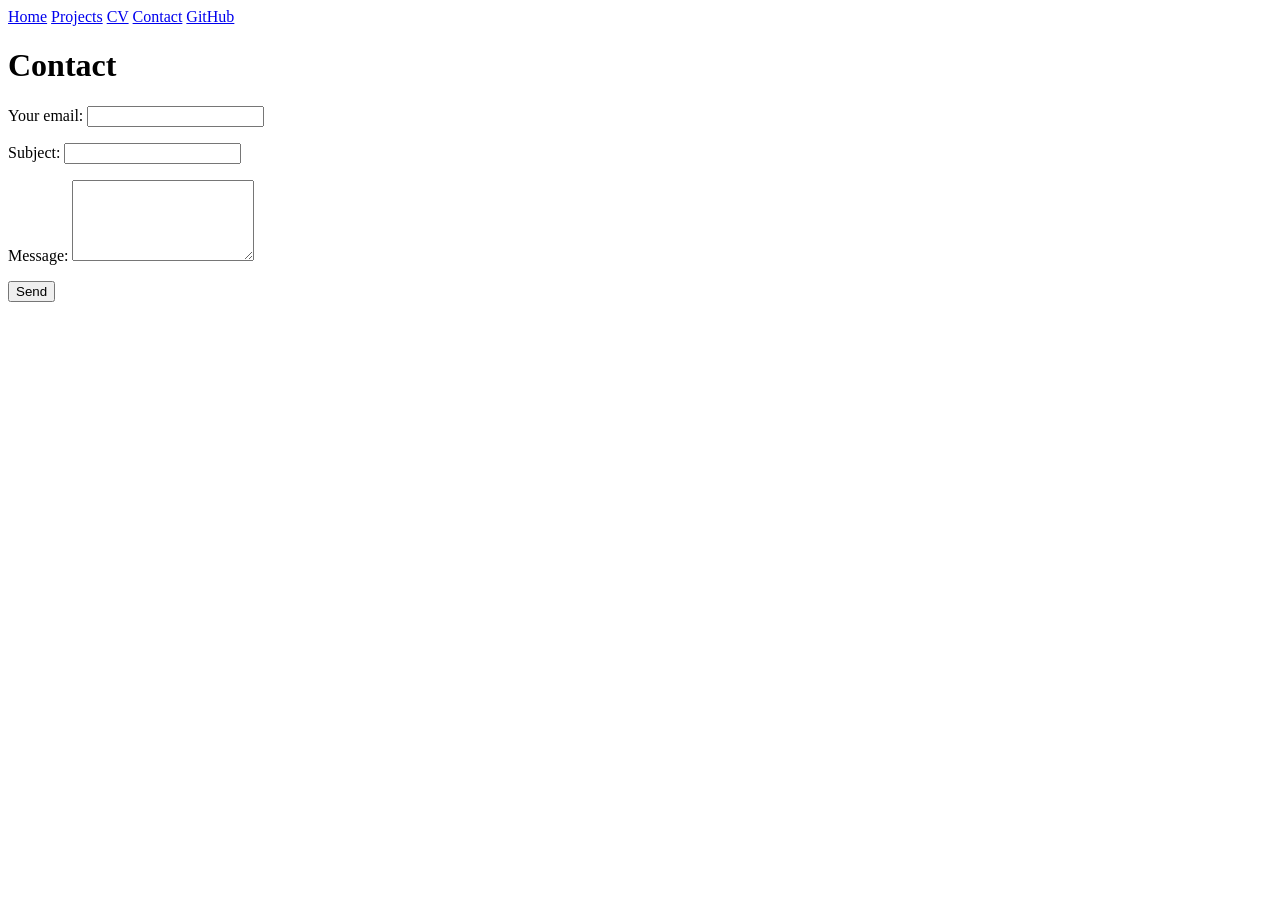
==== contact/index.html @ 65a9feb2 "1st" ====
<!DOCTYPE html>
<html lang="en">
<head>
  <meta charset="UTF-8">
  <meta name="viewport" content="width=device-width, initial-scale=1.0">
  <title>Austin Flippo: Contact</title>
  <link rel="stylesheet" href="style.css">
</head>
<body>
  <nav>
    <a href="index.html">Home</a>
    <a href="projects/index.html">Projects</a>
    <a href="cv/index.html">CV</a>
    <a href="contact/index.html">Contact</a>
    <a href="https://github.com/AustinFlippo" target="_blank">GitHub</a>
  </nav>

  <h1>Contact</h1>

  <!-- mailto: form opens the visitor's email app with a pre-addressed message -->
  <form action="mailto:austinflippo31@gmail.com" method="POST" enctype="text/plain">
    <p>
      <label>
        Your email:
        <input type="email" name="email" required>
      </label>
    </p>
    <p>
      <label>
        Subject:
        <input type="text" name="subject">
      </label>
    </p>
    <p>
      <label>
        Message:
        <textarea name="message" rows="5" required></textarea>
      </label>
    </p>
    <p>
      <button type="submit">Send</button>
    </p>
  </form>
</body>
</html>
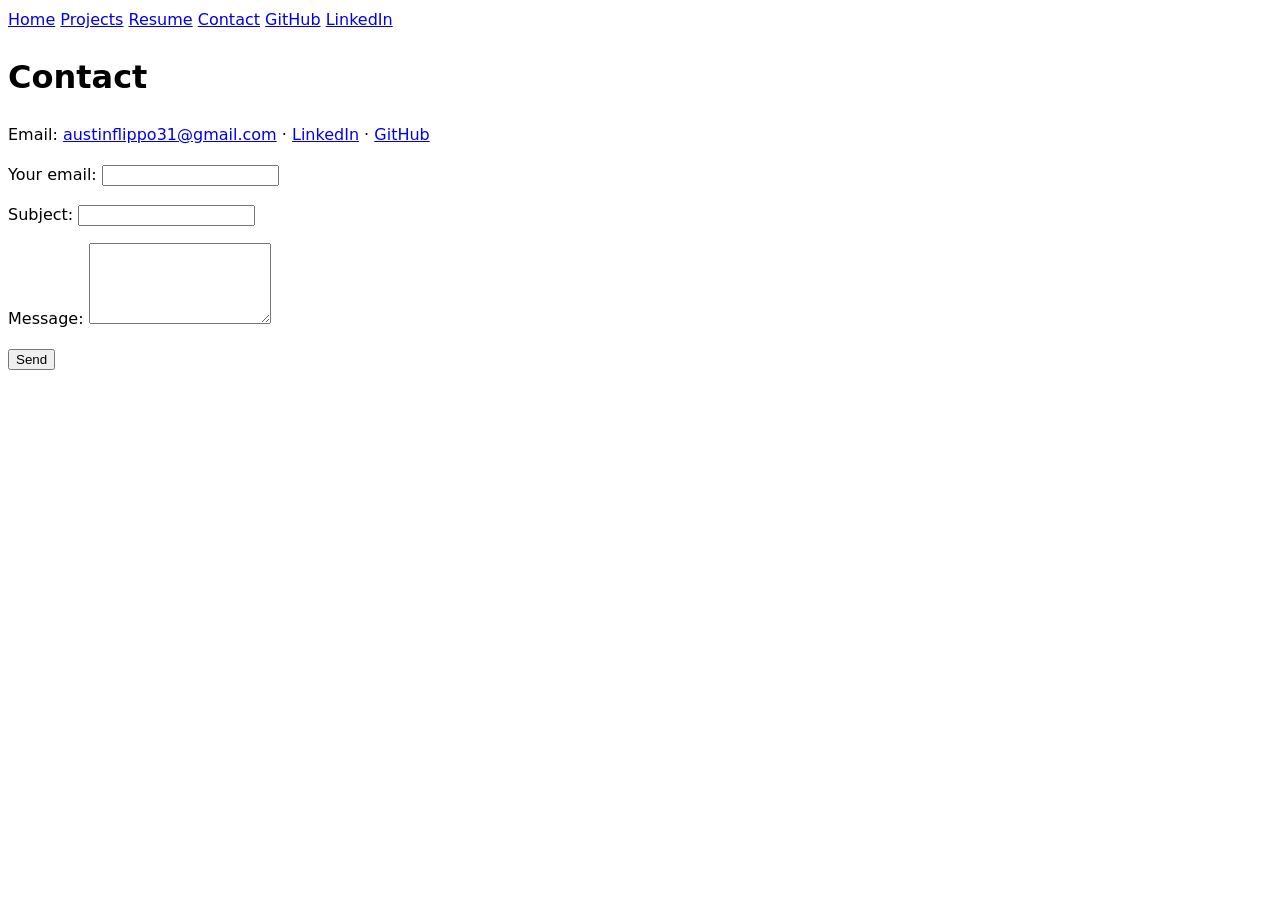
==== commit 72b6b2eb: "Fix broken subpage links and replace CV with full resume. Correct relative paths on contact/resume p" ====
--- a/contact/index.html
+++ b/contact/index.html
@@ -4,18 +4,29 @@
   <meta charset="UTF-8">
   <meta name="viewport" content="width=device-width, initial-scale=1.0">
   <title>Austin Flippo: Contact</title>
-  <link rel="stylesheet" href="style.css">
+  <!-- ../ goes up one folder, because this page lives in contact/ -->
+  <link rel="stylesheet" href="../style.css">
 </head>
 <body>
   <nav>
-    <a href="index.html">Home</a>
-    <a href="projects/index.html">Projects</a>
-    <a href="cv/index.html">CV</a>
-    <a href="contact/index.html">Contact</a>
+    <a href="../index.html">Home</a>
+    <a href="../projects/index.html">Projects</a>
+    <a href="../resume/index.html">Resume</a>
+    <a href="index.html">Contact</a>
     <a href="https://github.com/AustinFlippo" target="_blank">GitHub</a>
+    <a href="https://www.linkedin.com/in/atmflippo" target="_blank">LinkedIn</a>
   </nav>
 
   <h1>Contact</h1>
+
+  <p>
+    Email:
+    <a href="mailto:austinflippo31@gmail.com">austinflippo31@gmail.com</a>
+    ·
+    <a href="https://www.linkedin.com/in/atmflippo" target="_blank">LinkedIn</a>
+    ·
+    <a href="https://github.com/AustinFlippo" target="_blank">GitHub</a>
+  </p>
 
   <!-- mailto: form opens the visitor's email app with a pre-addressed message -->
   <form action="mailto:austinflippo31@gmail.com" method="POST" enctype="text/plain">
--- a/style.css
+++ b/style.css
@@ -0,0 +1,5 @@
+/* One stylesheet shared by every page (Lab 2 will make it prettier) */
+body {
+  /* Lab-required rule: readable system font at a comfortable line height */
+  font: 100% / 1.5 system-ui;
+}
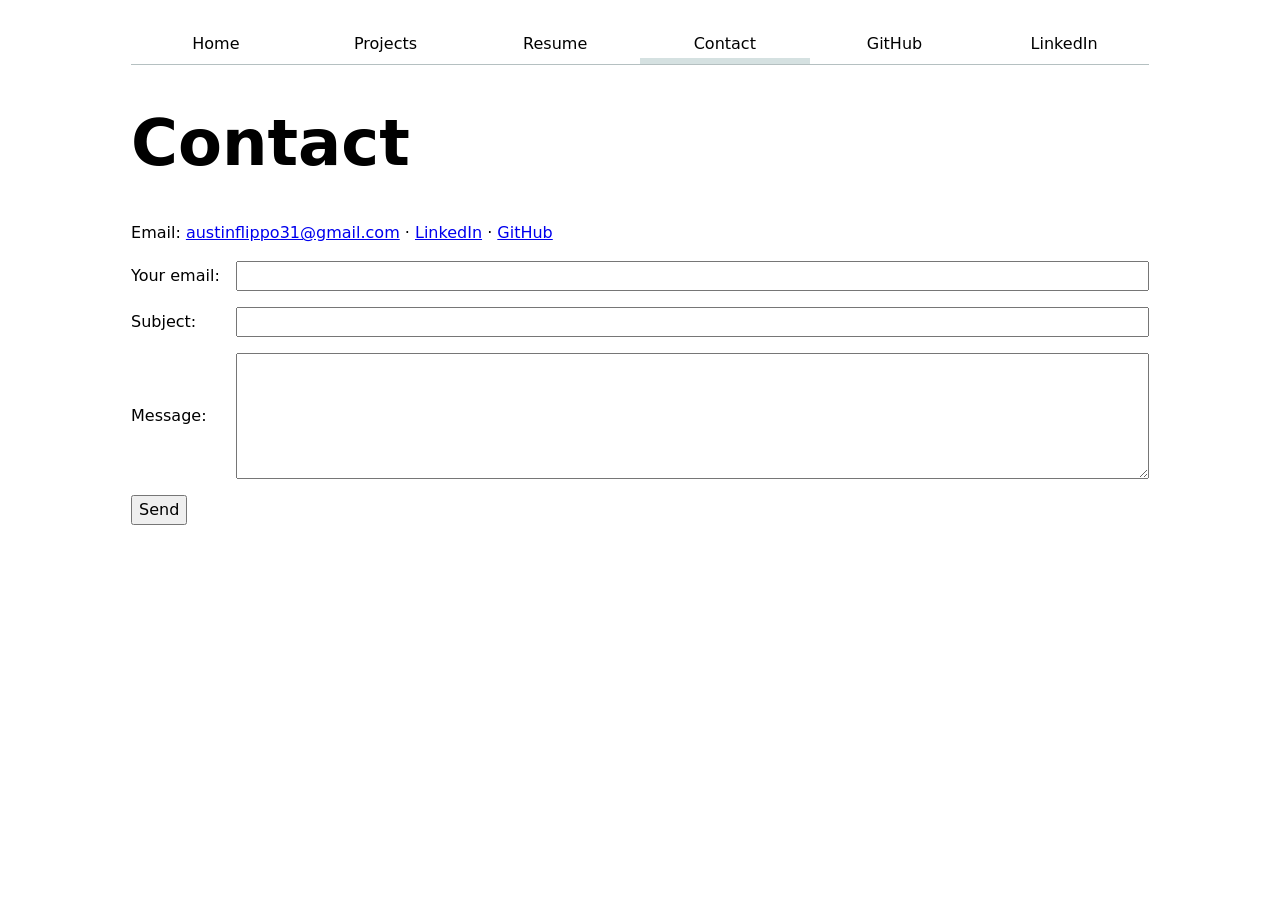
==== commit 8f8c02eb: "Style the site with Lab 2 CSS for width, nav, form, and projects. Co-authored-by: Cursor <cursoragen" ====
--- a/contact/index.html
+++ b/contact/index.html
@@ -12,7 +12,7 @@
     <a href="../index.html">Home</a>
     <a href="../projects/index.html">Projects</a>
     <a href="../resume/index.html">Resume</a>
-    <a href="index.html">Contact</a>
+    <a href="index.html" class="current">Contact</a>
     <a href="https://github.com/AustinFlippo" target="_blank">GitHub</a>
     <a href="https://www.linkedin.com/in/atmflippo" target="_blank">LinkedIn</a>
   </nav>
@@ -30,27 +30,19 @@
 
   <!-- mailto: form opens the visitor's email app with a pre-addressed message -->
   <form action="mailto:austinflippo31@gmail.com" method="POST" enctype="text/plain">
-    <p>
-      <label>
-        Your email:
-        <input type="email" name="email" required>
-      </label>
-    </p>
-    <p>
-      <label>
-        Subject:
-        <input type="text" name="subject">
-      </label>
-    </p>
-    <p>
-      <label>
-        Message:
-        <textarea name="message" rows="5" required></textarea>
-      </label>
-    </p>
-    <p>
-      <button type="submit">Send</button>
-    </p>
+    <label>
+      <span>Your email:</span>
+      <input type="email" name="email" required>
+    </label>
+    <label>
+      <span>Subject:</span>
+      <input type="text" name="subject">
+    </label>
+    <label>
+      <span>Message:</span>
+      <textarea name="message" rows="5" required></textarea>
+    </label>
+    <button type="submit">Send</button>
   </form>
 </body>
 </html>
--- a/style.css
+++ b/style.css
@@ -1,5 +1,117 @@
-/* One stylesheet shared by every page (Lab 2 will make it prettier) */
+/* Shared styles for every page */
+
+html {
+  /* One accent for links, form controls, and hover states */
+  --color-accent: oklch(65% 50% 0);
+  accent-color: var(--color-accent);
+}
+
 body {
   /* Lab-required rule: readable system font at a comfortable line height */
   font: 100% / 1.5 system-ui;
+  /* Cap line length, then center; padding keeps text off the viewport edge */
+  max-width: 100ch;
+  margin-inline: auto;
+  padding: 1em;
 }
+
+h1,
+h2,
+h3,
+h4,
+h5,
+h6 {
+  line-height: 1.1;
+  text-wrap: balance;
+}
+
+h1 {
+  font-size: 400%;
+}
+
+/* Navigation */
+nav {
+  display: flex;
+  margin-bottom: 1em;
+  border-bottom: 1px solid oklch(80% 3% 200);
+}
+
+nav a {
+  flex: 1;
+  text-decoration: none;
+  color: inherit;
+  text-align: center;
+  padding: 0.5em;
+}
+
+nav a.current {
+  border-bottom: 0.4em solid oklch(90% 3% 200);
+  padding-bottom: 0.1em;
+}
+
+nav a:hover {
+  border-bottom: 0.4em solid var(--color-accent);
+  padding-bottom: 0.1em;
+  background-color: oklch(from var(--color-accent) 95% 5% h);
+}
+
+/* Contact form */
+input,
+textarea,
+button {
+  font: inherit;
+}
+
+form {
+  display: grid;
+  grid-template-columns: auto 1fr;
+  gap: 1em;
+}
+
+form label {
+  display: grid;
+  grid-template-columns: subgrid;
+  grid-column: 1 / -1;
+  align-items: center;
+}
+
+form button {
+  grid-column: 1 / -1;
+  justify-self: start;
+}
+
+/* Projects grid */
+.projects {
+  display: grid;
+  grid-template-columns: repeat(auto-fill, minmax(15em, 1fr));
+  gap: 1em;
+}
+
+.projects article {
+  display: grid;
+  grid-template-rows: subgrid;
+  grid-row: span 3;
+}
+
+.projects h2 {
+  margin: 0;
+}
+
+.projects img {
+  width: 100%;
+  height: auto;
+}
+
+/* Resume */
+section {
+  margin-block: 2em;
+}
+
+section h2 {
+  border-bottom: 2px solid var(--color-accent);
+  padding-bottom: 0.2em;
+}
+
+time {
+  color: oklch(45% 0 0);
+}
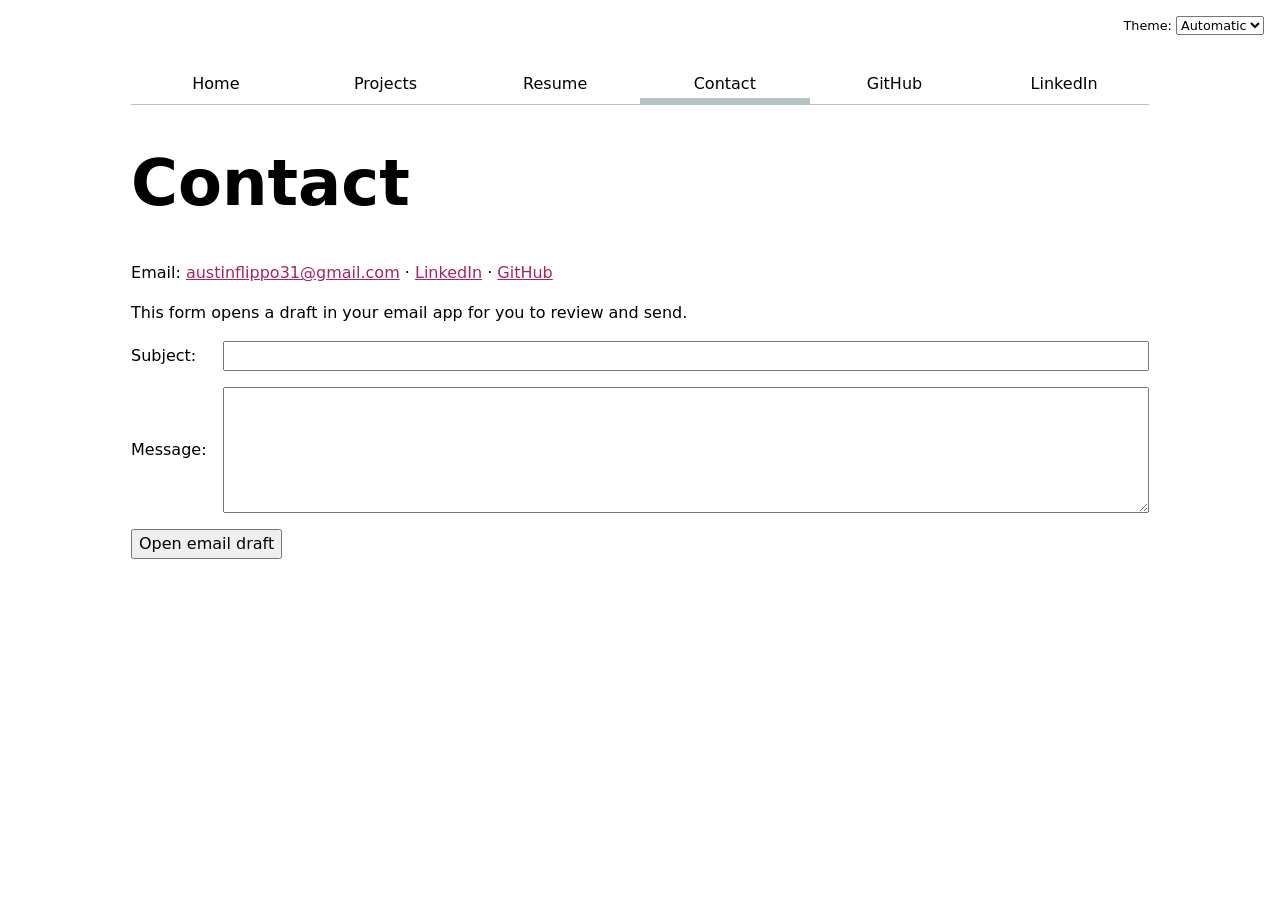
==== commit 07528bd9: "Complete labs 3 and 4" ====
--- a/contact/index.html
+++ b/contact/index.html
@@ -6,17 +6,10 @@
   <title>Austin Flippo: Contact</title>
   <!-- ../ goes up one folder, because this page lives in contact/ -->
   <link rel="stylesheet" href="../style.css">
+  <script src="../global.js" type="module"></script>
 </head>
 <body>
-  <nav>
-    <a href="../index.html">Home</a>
-    <a href="../projects/index.html">Projects</a>
-    <a href="../resume/index.html">Resume</a>
-    <a href="index.html" class="current">Contact</a>
-    <a href="https://github.com/AustinFlippo" target="_blank">GitHub</a>
-    <a href="https://www.linkedin.com/in/atmflippo" target="_blank">LinkedIn</a>
-  </nav>
-
+  <noscript><p>Enable JavaScript for navigation, themes, and project listings. <a href="../index.html">Home</a> · <a href="../projects/index.html">Projects</a> · <a href="../contact/index.html">Contact</a></p></noscript>
   <h1>Contact</h1>
 
   <p>
@@ -28,21 +21,19 @@
     <a href="https://github.com/AustinFlippo" target="_blank">GitHub</a>
   </p>
 
+  <p>This form opens a draft in your email app for you to review and send.</p>
+
   <!-- mailto: form opens the visitor's email app with a pre-addressed message -->
-  <form action="mailto:austinflippo31@gmail.com" method="POST" enctype="text/plain">
-    <label>
-      <span>Your email:</span>
-      <input type="email" name="email" required>
-    </label>
+  <form action="mailto:austinflippo31@gmail.com" method="GET">
     <label>
       <span>Subject:</span>
       <input type="text" name="subject">
     </label>
     <label>
       <span>Message:</span>
-      <textarea name="message" rows="5" required></textarea>
+      <textarea name="body" rows="5" required></textarea>
     </label>
-    <button type="submit">Send</button>
+    <button type="submit">Open email draft</button>
   </form>
 </body>
 </html>
--- a/style.css
+++ b/style.css
@@ -1,6 +1,7 @@
 /* Shared styles for every page */
 
 html {
+  color-scheme: light dark;
   /* One accent for links, form controls, and hover states */
   --color-accent: oklch(65% 50% 0);
   accent-color: var(--color-accent);
@@ -13,6 +14,18 @@
   max-width: 100ch;
   margin-inline: auto;
   padding: 1em;
+  padding-top: 3.5em;
+  background: Canvas;
+  color: CanvasText;
+}
+
+a {
+  color: light-dark(#a82460, #ff9dc8);
+}
+
+:focus-visible {
+  outline: 2px solid var(--color-accent);
+  outline-offset: 3px;
 }
 
 h1,
@@ -26,14 +39,16 @@
 }
 
 h1 {
-  font-size: 400%;
+  font-size: clamp(2.5rem, 8vw, 4rem);
 }
 
 /* Navigation */
 nav {
+  --border-color: oklch(50% 10% 200 / 40%);
   display: flex;
+  flex-wrap: wrap;
   margin-bottom: 1em;
-  border-bottom: 1px solid oklch(80% 3% 200);
+  border-bottom: 1px solid var(--border-color);
 }
 
 nav a {
@@ -45,21 +60,34 @@
 }
 
 nav a.current {
-  border-bottom: 0.4em solid oklch(90% 3% 200);
+  border-bottom: 0.4em solid var(--border-color);
   padding-bottom: 0.1em;
 }
 
 nav a:hover {
   border-bottom: 0.4em solid var(--color-accent);
   padding-bottom: 0.1em;
-  background-color: oklch(from var(--color-accent) 95% 5% h);
+  background-color: color-mix(in oklch, var(--color-accent), Canvas 85%);
+}
+
+.color-scheme {
+  position: absolute;
+  top: 1rem;
+  right: 1rem;
+  font-size: 80%;
 }
 
 /* Contact form */
 input,
 textarea,
-button {
+button,
+select {
   font: inherit;
+}
+
+input,
+textarea {
+  min-width: 0;
 }
 
 form {
@@ -83,7 +111,7 @@
 /* Projects grid */
 .projects {
   display: grid;
-  grid-template-columns: repeat(auto-fill, minmax(15em, 1fr));
+  grid-template-columns: repeat(auto-fill, minmax(min(15em, 100%), 1fr));
   gap: 1em;
 }
 
@@ -97,9 +125,39 @@
   margin: 0;
 }
 
+.projects h3 {
+  margin: 0;
+}
+
 .projects img {
   width: 100%;
-  height: auto;
+  height: 10rem;
+  object-fit: contain;
+  background: #f0f0f3;
+  border-radius: 0.25rem;
+}
+
+.project-year {
+  margin-block: 0.5em;
+  color: light-dark(#595959, #bfbfbf);
+  font-size: 0.9em;
+}
+
+#profile-stats dl {
+  display: grid;
+  grid-template-columns: repeat(4, 1fr);
+  gap: 1em;
+  text-align: center;
+}
+
+#profile-stats dt {
+  color: light-dark(#595959, #bfbfbf);
+}
+
+#profile-stats dd {
+  margin: 0;
+  font-size: 2em;
+  font-weight: bold;
 }
 
 /* Resume */
@@ -107,11 +165,25 @@
   margin-block: 2em;
 }
 
-section h2 {
+section > h2 {
   border-bottom: 2px solid var(--color-accent);
   padding-bottom: 0.2em;
 }
 
 time {
-  color: oklch(45% 0 0);
+  color: light-dark(#595959, #bfbfbf);
 }
+
+@media (max-width: 35rem) {
+  nav a {
+    flex-basis: 25%;
+  }
+
+  #profile-stats dl {
+    grid-template-columns: repeat(2, 1fr);
+  }
+
+  form {
+    grid-template-columns: 1fr;
+  }
+}
